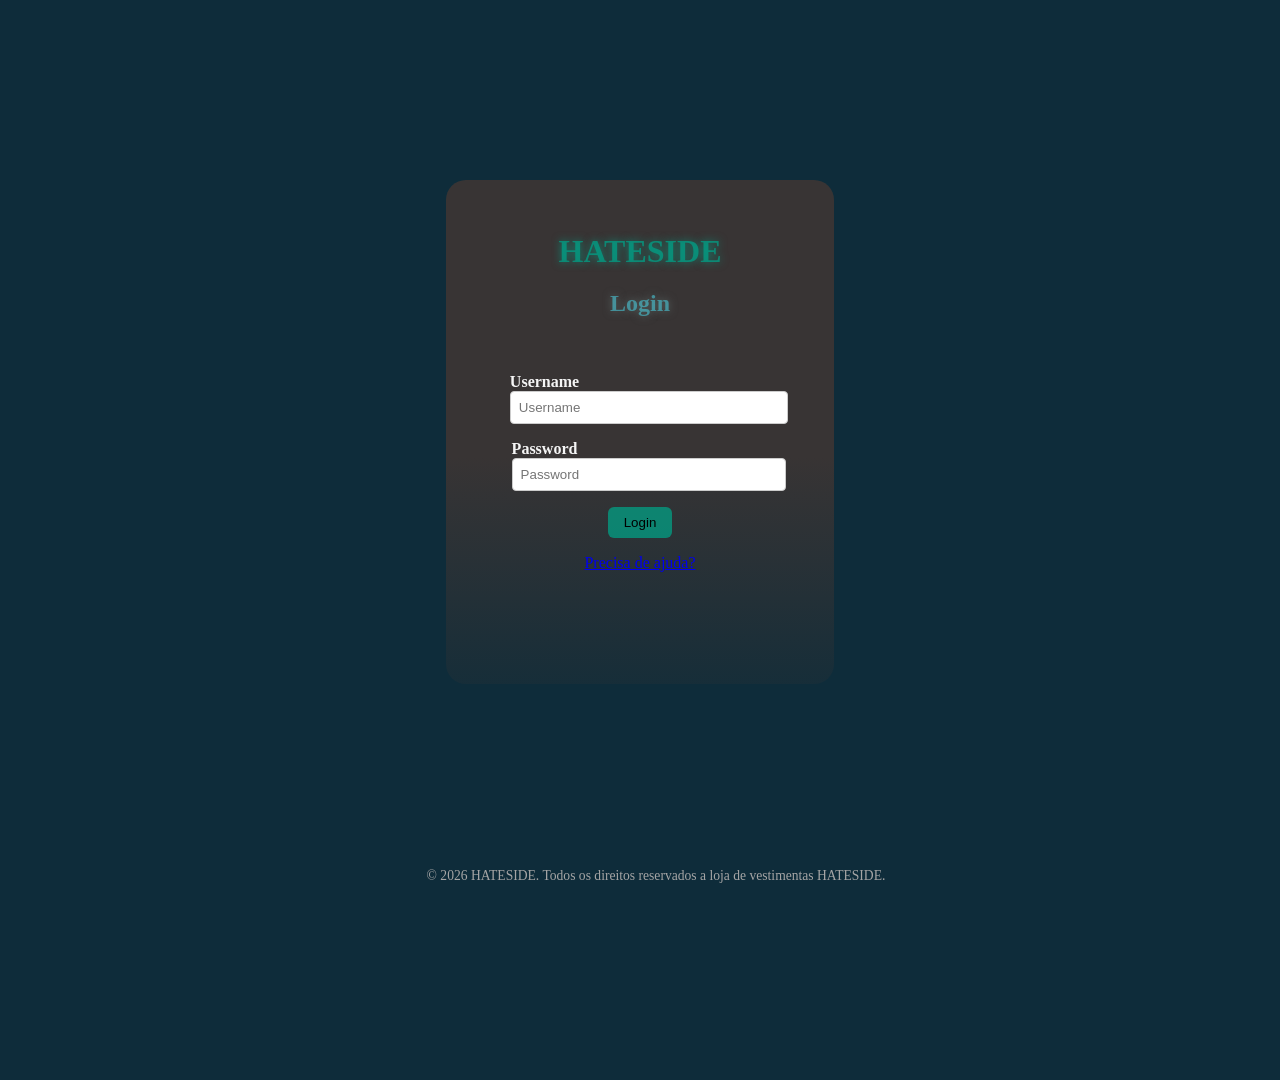
==== index.html @ eb64392d "MVP - Login & Dashboard" ====
<!DOCTYPE html>
<html lang="en">

<head>
    <meta charset="UTF-8">
    <meta name="viewport" content="width=device-width, initial-scale=1.0">
    <title>HATESIDE</title>
    <link rel="stylesheet" href="static/css/login.css">
    
</head>

<body>
    <div class="login-form">

        <div class="rodacabeca">
            <h1>HATESIDE</h1>
            <h2>Login</h2>
        </div>

        <form id="loginForm" action="#" method="post" class="formlabel">
            <div>
                <label for="username">Username</label>
                <input class="form-control" type="text" id="username" name="username" placeholder="Username"
                    autocomplete="username" required>
            </div>

            <div>
                <label for="password">Password</label>
                <input class="form-control" type="password" id="password" name="password" placeholder="Password"
                    autocomplete="current-password" required>
            </div>
            <button type="submit" id="login">Login</button>
            <a href="#">Precisa de ajuda?</a>
            <p id="mensagem" style="color: #ff6b6b; margin: 0;"></p>
        </form>
    </div>

    <footer>
        &copy; 2026 HATESIDE. Todos os direitos reservados a loja de vestimentas HATESIDE.
    </footer>
    <script src="static/js/login.js"></script>
</body>

</html>
---- static/css/login.css ----
body {
    margin: 0;
    min-height: 100vh;
    display: flex;
    justify-content: center;
    align-items: flex-start;
    padding-top: 20vh;
    /* 20% da altura da tela */
    background-color: rgb(14, 44, 58);
}

.login-form {
    display: flex;
    flex-direction: column;
    gap: 1rem;
    align-items: center;
    padding: 2rem 2rem 3rem;
    /* mais espaço embaixo pro botão não ficar no meio do "sumiço" */
    border-radius: 20px;

    /* sólido no topo, esvaindo até transparente embaixo */
    background: linear-gradient(to bottom,
            #383434 0%,
            #383434 55%,
            rgba(56, 52, 52, 0.2) 100%);

    /* tire o box-shadow: ele desenharia uma borda dura em volta do card e estragaria o efeito */
}

.formlabel {
    display: flex;
    flex-direction: column;
    gap: 1rem;
    align-items: center;
    padding: 2rem 2rem 3rem;
}

.form-control {
    width: 100%;
    padding: 0.5rem;
    border: 1px solid #ccc;
    border-radius: 4px;
}

.login-form button {
    padding: 0.5rem 1rem;
    background-color: #00a388b9;
    color: rgb(0, 0, 0);
    border: none;
    border-radius: 6px;
    cursor: pointer;
    padding-bottom: 0.5rem;
    margin-top: auto;
}

.login-form label {
    color: #f5f5f5;
    font-weight: bold;
    text-align: left;
    padding-bottom: 0.5rem;
}

.rodacabeca h2 {
    color: #4adff380;
    font-size: 1.5rem;
    margin-bottom: 0.5rem;
    text-align: center;
    text-shadow: 0 0 8px #667976b9;
}

.rodacabeca h1 {
    color: #00a388b9;
    font-size: 2rem;
    margin-bottom: 0.5rem;
    text-align: center;
    text-shadow: 0 0 8px #00a388b9;
}

.ajuda a {
    color: #6ad3e0cb;
    text-decoration: none;
    text-shadow: 0 0 8px #3879b6;
    font-size: 0.9rem;
    text-shadow: 0 0 8px #0054a3;
    margin-top: 1rem;
}

.ajuda a:hover {
    text-decoration: underline;
    margin-top: 1rem;
}

footer {
    position: fixed;
    bottom: 0;
    left: 0;
    width: 100%;
    padding: 1rem;
    text-align: center;
    font-size: 0.85rem;
    color: #a5a5a5;
}
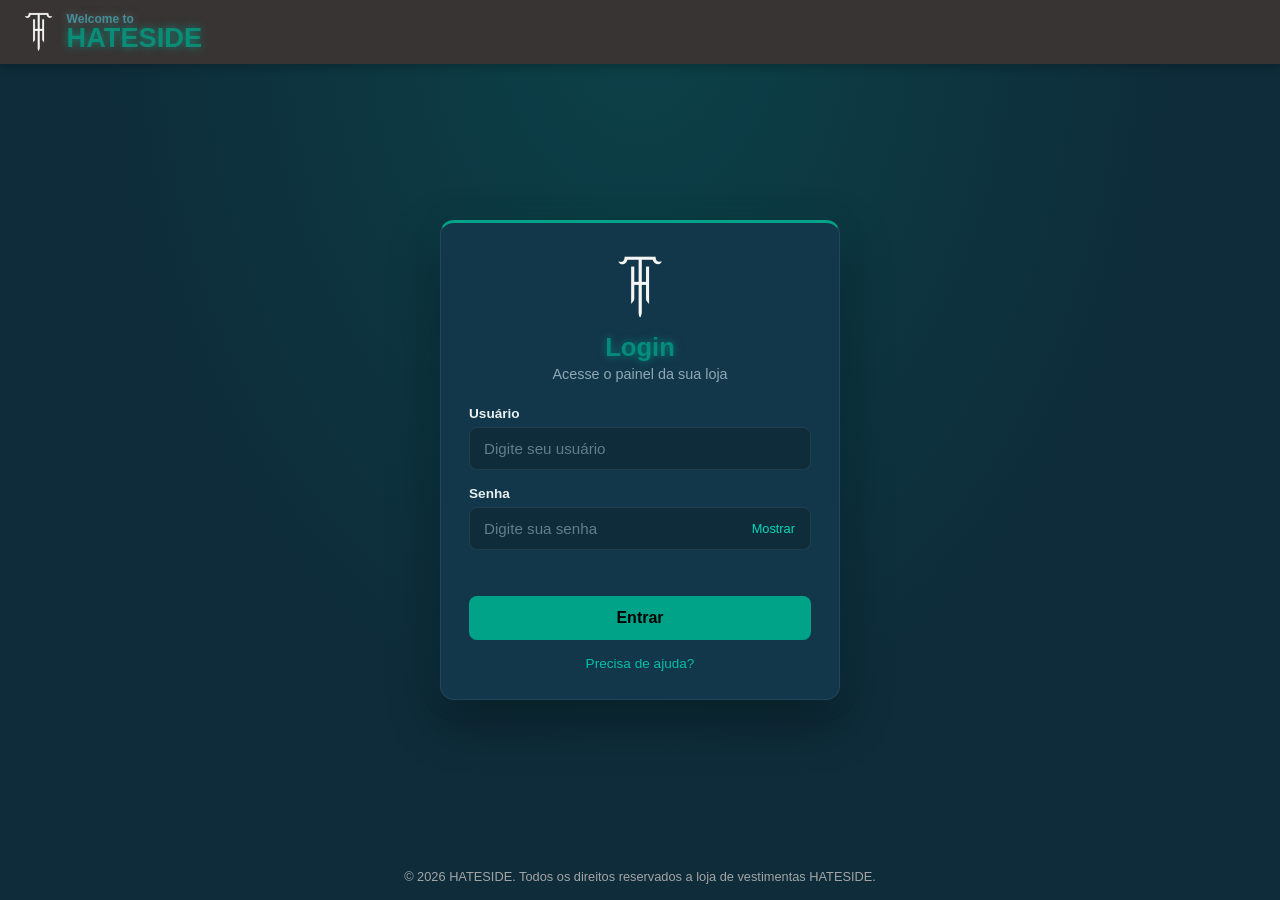
==== commit 2697050d: "versão final do MVP desing visual a ser revisado" ====
--- a/index.html
+++ b/index.html
@@ -1,44 +1,58 @@
 <!DOCTYPE html>
-<html lang="en">
-
+<html lang="pt-BR">
 <head>
     <meta charset="UTF-8">
     <meta name="viewport" content="width=device-width, initial-scale=1.0">
-    <title>HATESIDE</title>
+    <title>HATESIDE | Login</title>
+    <link rel="stylesheet" href="static/css/all.css">
     <link rel="stylesheet" href="static/css/login.css">
-    
 </head>
-
 <body>
-    <div class="login-form">
-
+    <header class="topbar">
+        <div class="brand">
+            <img src="static/img/logo.png" alt="HATESIDE" class="logo">
+            <div class="brand-text">
+                <h3>Welcome to</h3>
+                <h1>HATESIDE</h1>
+            </div>
+        </div>
+    </header>
+ 
+    <main class="login-form">
         <div class="rodacabeca">
-            <h1>HATESIDE</h1>
+            <img src="static/img/logo.png" alt="" class="logo-grande">
             <h2>Login</h2>
+            <p>Acesse o painel da sua loja</p>
         </div>
-
-        <form id="loginForm" action="#" method="post" class="formlabel">
-            <div>
-                <label for="username">Username</label>
-                <input class="form-control" type="text" id="username" name="username" placeholder="Username"
-                    autocomplete="username" required>
+ 
+        <form id="loginForm" action="#" method="post" class="formlabel" novalidate>
+            <div class="campo">
+                <label for="username">Usuário</label>
+                <input class="form-control" type="text" id="username" name="username"
+                    placeholder="Digite seu usuário" autocomplete="username" required>
             </div>
-
-            <div>
-                <label for="password">Password</label>
-                <input class="form-control" type="password" id="password" name="password" placeholder="Password"
-                    autocomplete="current-password" required>
+ 
+            <div class="campo">
+                <label for="password">Senha</label>
+                <div class="senha-wrap">
+                    <input class="form-control" type="password" id="password" name="password"
+                        placeholder="Digite sua senha" autocomplete="current-password" required>
+                    <button type="button" id="toggleSenha" class="toggle" aria-label="Mostrar senha">Mostrar</button>
+                </div>
             </div>
-            <button type="submit" id="login">Login</button>
-            <a href="#">Precisa de ajuda?</a>
-            <p id="mensagem" style="color: #ff6b6b; margin: 0;"></p>
+ 
+            <p id="mensagem" class="mensagem" role="alert"></p>
+ 
+            <button type="submit" id="login" class="btn-login">Entrar</button>
+            <a href="#" class="ajuda">Precisa de ajuda?</a>
         </form>
-    </div>
-
+    </main>
+ 
     <footer>
         &copy; 2026 HATESIDE. Todos os direitos reservados a loja de vestimentas HATESIDE.
     </footer>
+ 
     <script src="static/js/login.js"></script>
 </body>
-
-</html>+</html>
+ 
--- a/static/css/all.css
+++ b/static/css/all.css
@@ -0,0 +1,51 @@
+/* all.css - estilos compartilhados (variáveis + topbar) */
+
+:root {
+    --bg: rgb(14, 44, 58);
+    --card: #12364a;
+    --topbar: #383434;
+    --sidebar: #1a1a1a;
+    --teal: #00a388;
+    --teal-light: #00d9b8;
+    --text: #e8f0ef;
+    --muted: #8fa9b3;
+    --border: rgba(255, 255, 255, 0.08);
+}
+
+* { box-sizing: border-box; }
+
+/* ---------- TOPBAR ---------- */
+.topbar {
+    position: fixed; top: 0; left: 0; width: 100%; height: 64px;
+    z-index: 100;
+    display: flex; align-items: center; justify-content: space-between;
+    padding: 0 24px;
+    background: var(--topbar);
+    box-shadow: 0 2px 10px rgba(0, 0, 0, 0.25);
+}
+.brand { display: flex; align-items: center; gap: 14px; }
+.logo { height: 40px; width: auto; }
+.brand-text h3 {
+    margin: 0 0 -2px; font-size: 0.75rem; color: #4adff380;
+    text-shadow: 0 0 8px #667976b9;
+}
+.brand-text h1 {
+    margin: 0; font-size: 1.7rem; color: #00a388b9;
+    text-shadow: 0 0 8px #00a388b9; line-height: 1;
+}
+.top-actions { display: flex; align-items: center; gap: 14px; }
+.plan {
+    font-size: 0.75rem; padding: 4px 10px; border-radius: 20px;
+    border: 1px solid var(--teal); color: var(--teal-light);
+}
+.avatar {
+    width: 36px; height: 36px; border-radius: 50%;
+    background: var(--teal); color: #000; font-weight: bold;
+    display: grid; place-items: center; font-size: 0.85rem;
+}
+
+/* ---------- RESPONSIVO (topbar) ---------- */
+@media (max-width: 800px) {
+    .brand-text h1 { font-size: 1.3rem; }
+    .plan { display: none; }
+}
--- a/static/css/login.css
+++ b/static/css/login.css
@@ -3,100 +3,126 @@
     min-height: 100vh;
     display: flex;
     justify-content: center;
-    align-items: flex-start;
-    padding-top: 20vh;
-    /* 20% da altura da tela */
-    background-color: rgb(14, 44, 58);
+    align-items: center;
+    padding: 84px 16px 64px;
+    background:
+        radial-gradient(ellipse at 50% 0%, rgba(0, 163, 136, 0.18), transparent 60%),
+        var(--bg);
+    color: var(--text);
+    font-family: Arial, Helvetica, sans-serif;
 }
-
+ 
+/* ---------- CARD ---------- */
 .login-form {
-    display: flex;
-    flex-direction: column;
-    gap: 1rem;
-    align-items: center;
-    padding: 2rem 2rem 3rem;
-    /* mais espaço embaixo pro botão não ficar no meio do "sumiço" */
-    border-radius: 20px;
-
-    /* sólido no topo, esvaindo até transparente embaixo */
-    background: linear-gradient(to bottom,
-            #383434 0%,
-            #383434 55%,
-            rgba(56, 52, 52, 0.2) 100%);
-
-    /* tire o box-shadow: ele desenharia uma borda dura em volta do card e estragaria o efeito */
+    width: 100%;
+    max-width: 400px;
+    padding: 32px 28px 28px;
+    background: var(--card);
+    border: 1px solid var(--border);
+    border-top: 3px solid var(--teal);
+    border-radius: 14px;
+    box-shadow: 0 20px 50px rgba(0, 0, 0, 0.35), 0 0 30px rgba(0, 163, 136, 0.08);
 }
-
-.formlabel {
-    display: flex;
-    flex-direction: column;
-    gap: 1rem;
-    align-items: center;
-    padding: 2rem 2rem 3rem;
+ 
+.rodacabeca { text-align: center; margin-bottom: 24px; }
+.logo-grande { height: 64px; width: auto; margin-bottom: 10px; }
+.rodacabeca h2 {
+    margin: 0 0 4px;
+    font-size: 1.6rem;
+    color: #00a388b9;
+    text-shadow: 0 0 8px #00a388b9;
 }
-
+.rodacabeca p { margin: 0; color: var(--muted); font-size: 0.9rem; }
+ 
+/* ---------- FORM ---------- */
+.formlabel { display: flex; flex-direction: column; gap: 16px; }
+.campo { display: flex; flex-direction: column; gap: 6px; }
+ 
+.campo label {
+    color: var(--text);
+    font-size: 0.85rem;
+    font-weight: bold;
+}
+ 
 .form-control {
     width: 100%;
-    padding: 0.5rem;
-    border: 1px solid #ccc;
-    border-radius: 4px;
+    padding: 12px 14px;
+    background: rgb(14, 44, 58);
+    color: var(--text);
+    border: 1px solid var(--border);
+    border-radius: 8px;
+    font-size: 0.95rem;
+    outline: none;
+    transition: border-color 0.2s, box-shadow 0.2s;
 }
-
-.login-form button {
-    padding: 0.5rem 1rem;
-    background-color: #00a388b9;
-    color: rgb(0, 0, 0);
+.form-control::placeholder { color: #5f7f8c; }
+.form-control:focus {
+    border-color: var(--teal);
+    box-shadow: 0 0 0 3px rgba(0, 163, 136, 0.25);
+}
+ 
+.senha-wrap { position: relative; }
+.senha-wrap .form-control { padding-right: 78px; }
+.toggle {
+    position: absolute; right: 8px; top: 50%; transform: translateY(-50%);
+    background: none; border: none; cursor: pointer;
+    color: var(--teal-light); font-size: 0.8rem; padding: 6px 8px;
+}
+.toggle:hover { text-decoration: underline; }
+ 
+.mensagem {
+    margin: 0;
+    min-height: 1.1em;
+    color: #ff7a7c;
+    font-size: 0.85rem;
+    text-align: center;
+}
+ 
+.btn-login {
+    padding: 13px 16px;
+    background: var(--teal);
+    color: #000;
     border: none;
-    border-radius: 6px;
+    border-radius: 8px;
+    font-size: 1rem;
+    font-weight: bold;
     cursor: pointer;
-    padding-bottom: 0.5rem;
-    margin-top: auto;
+    transition: transform 0.2s, opacity 0.2s, box-shadow 0.2s;
 }
-
-.login-form label {
-    color: #f5f5f5;
-    font-weight: bold;
-    text-align: left;
-    padding-bottom: 0.5rem;
+.btn-login:hover {
+    opacity: 0.92;
+    transform: translateY(-1px);
+    box-shadow: 0 6px 18px rgba(0, 163, 136, 0.35);
 }
-
-.rodacabeca h2 {
-    color: #4adff380;
-    font-size: 1.5rem;
-    margin-bottom: 0.5rem;
+.btn-login:active { transform: translateY(0); }
+.btn-login:disabled { opacity: 0.6; cursor: wait; transform: none; }
+ 
+.ajuda {
     text-align: center;
-    text-shadow: 0 0 8px #667976b9;
+    color: var(--teal-light);
+    text-decoration: none;
+    font-size: 0.85rem;
+    opacity: 0.85;
 }
-
-.rodacabeca h1 {
-    color: #00a388b9;
-    font-size: 2rem;
-    margin-bottom: 0.5rem;
+.ajuda:hover { text-decoration: underline; opacity: 1; }
+ 
+.erro { animation: tremer 0.35s; }
+@keyframes tremer {
+    0%, 100% { transform: translateX(0); }
+    25% { transform: translateX(-6px); }
+    75% { transform: translateX(6px); }
+}
+ 
+/* ---------- FOOTER ---------- */
+footer {
+    position: fixed; bottom: 0; left: 0; width: 100%;
+    padding: 16px;
     text-align: center;
-    text-shadow: 0 0 8px #00a388b9;
+    font-size: 0.8rem;
+    color: #a5a5a5;
 }
-
-.ajuda a {
-    color: #6ad3e0cb;
-    text-decoration: none;
-    text-shadow: 0 0 8px #3879b6;
-    font-size: 0.9rem;
-    text-shadow: 0 0 8px #0054a3;
-    margin-top: 1rem;
+ 
+@media (max-width: 480px) {
+    .login-form { padding: 24px 18px; }
+    footer { font-size: 0.7rem; }
 }
-
-.ajuda a:hover {
-    text-decoration: underline;
-    margin-top: 1rem;
-}
-
-footer {
-    position: fixed;
-    bottom: 0;
-    left: 0;
-    width: 100%;
-    padding: 1rem;
-    text-align: center;
-    font-size: 0.85rem;
-    color: #a5a5a5;
-}
